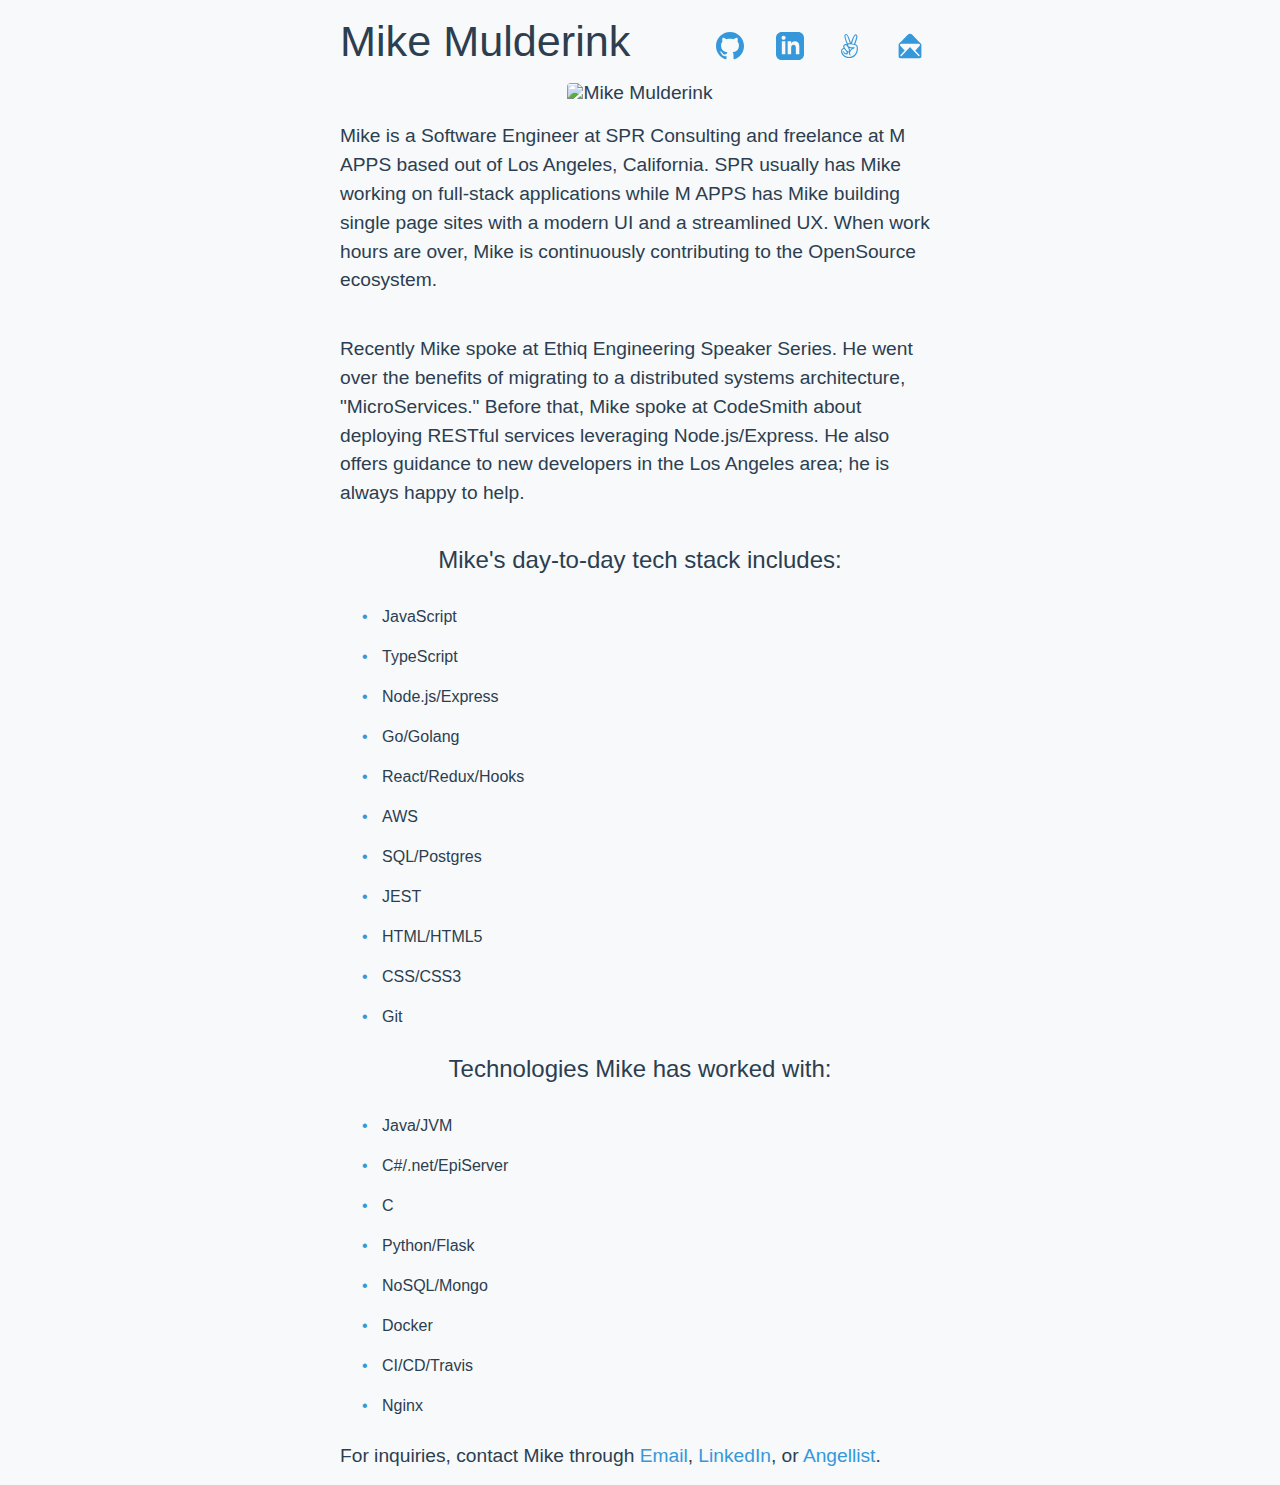
==== web/static/index.html @ 9e7e4b8f "Updated Personal Site Golang" ====
<!DOCTYPE html>
<html lang="en">
  <head>
    <!-- Global site tag (gtag.js) - Google Analytics -->
    <script async src="https://www.googletagmanager.com/gtag/js?id=UA-166887801-1"></script>
    <script>
      window.dataLayer = window.dataLayer || [];
      function gtag() {
        dataLayer.push(arguments);
      }
      gtag("js", new Date());

      gtag("config", "UA-166887801-1");
    </script>
    <meta name="Description" content="Mike Mulderink's Personal Site" />
    <meta charset="UTF-8" />
    <meta name="viewport" content="width=device-width, initial-scale=1.0" />
    <meta http-equiv="X-UA-Compatible" content="ie=edge" />
    <link rel="icon" type="image/png" href="images/mm.png" />
    <link rel="stylesheet" type="text/css" href="styles/cssReset.css" />
    <link rel="stylesheet" type="text/css" href="styles/styles.css" />
    <link rel="stylesheet" type="text/css" media="(max-width: 600px)" href="styles/smallStyles.css" />
    <title>Mike Mulderink</title>
  </head>

  <body>
    <a class="skip-link" href="#maincontent">Skip to about Mike</a>
    <header>
      <div>
        <h1>Mike Mulderink</h1>
      </div>
      <nav>
        <ul>
          <li>
            <a href="https://github.com/Mulderink1"><img src="images/github.svg" alt="github" title="image" /></a>
          </li>
          <li>
            <a href="https://www.linkedin.com/in/mikemulderink"><img src="images/linkedin.svg" alt="LinkedIn"
                                                                     title="image" /></a>
          </li>
          <li>
            <a href="https://angel.co/mikemulderink"><img src="images/angellist.svg" alt="angellist"
                                                          title="image" /></a>
          </li>
          <li>
            <button class="email-button">
              <img src="images/mail.svg" alt="gmail" title="image" />
            </button>
          </li>
        </ul>
      </nav>
    </header>
    <div class="email-modal">
      <div class="email-modal-content">
        <span class="email-span">
          <p>Mulderink.Mike@gmail.com</p>
        </span>
        <p>or</p>
        <a
          href="https://www.google.com/search?q=cute+cat+pics&source=lnms&tbm=isch&sa=X&ved=0ahUKEwig-orb943kAhV0KH0KHVnbBgYQ_AUIESgB&cshid=1566183372759118&biw=1680&bih=916&dpr=2">
          See Cats
        </a>
      </div>
    </div>
    <img class="mikesPic" src="https://mikemulderinksite.s3.amazonaws.com/Mike600.jpg" alt="Mike Mulderink"
      title="image" />
    <main>
      <article>
        <p>
          Mike is a Software Engineer at SPR Consulting and freelance at M APPS
          based out of Los Angeles, California. SPR usually has Mike working on
          full-stack applications while M APPS has Mike building single page
          sites with a modern UI and a streamlined UX. When work hours are over,
          Mike is continuously contributing to the OpenSource ecosystem.
        </p>
        <p>
          Recently Mike spoke at Ethiq Engineering Speaker Series. He went over
          the benefits of migrating to a distributed systems architecture,
          "MicroServices." Before that, Mike spoke at CodeSmith about deploying
          RESTful services leveraging Node.js/Express. He also offers guidance
          to new developers in the Los Angeles area; he is always happy to help.
        </p>
      </article>
      <h2>Mike's day-to-day tech stack includes:</h2>
      <ul>
        <li>JavaScript</li>
        <li>TypeScript</li>
        <li>Node.js/Express</li>
        <li>Go/Golang</li>
        <li>React/Redux/Hooks</li>
        <li>AWS</li>
        <li>SQL/Postgres</li>
        <li>JEST</li>
        <li>HTML/HTML5</li>
        <li>CSS/CSS3</li>
        <li>Git</li>
      </ul>
      <h2>Technologies Mike has worked with:</h2>
      <ul>
        <li>Java/JVM</li>
        <li>C#/.net/EpiServer</li>
        <li>C</li>
        <li>Python/Flask</li>
        <li>NoSQL/Mongo</li>
        <li>Docker</li>
        <li>CI/CD/Travis</li>
        <li>Nginx</li>
      </ul>
    </main>
    <footer>
      <p>
        For inquiries, contact Mike through
        <button class="footer-email-button">Email</button>,
        <a href="https://www.linkedin.com/in/mikemulderink">LinkedIn</a>, or
        <a href="https://angel.co/mikemulderink">Angellist</a>.
      </p>
    </footer>
  </body>
  <script src="js/index.js"></script>
</html>
---- web/static/styles/cssReset.css ----
html,
body,
div,
span,
h1,
h2,
h3,
h4,
h5,
h6,
button,
p,
blockquote,
pre,
a,
abbr,
address,
cite,
code,
del,
dfn,
em,
img,
ins,
kbd,
q,
s,
samp,
small,
strong,
sub,
sup,
b,
u,
i,
dl,
dt,
dd,
ol,
ul,
li,
fieldset,
form,
label,
legend,
table,
caption,
tbody,
tfoot,
thead,
tr,
th,
td,
article,
aside,
canvas,
figure,
figcaption,
footer,
header,
nav,
output,
section,
time,
mark,
audio,
video,
input,
textarea,
select {
  margin: 0;
  padding: 0;
  border: 0;
  /* inherits the browser's font properties: font-size 16px */
  font: inherit;
  /*  specifies the vertical alignment of an inline element */
  vertical-align: baseline;

  box-sizing: border-box;

  /*  specifies the height of line boxes within the element. */
  line-height: 1;

  border-radius: 0;

  /* no outline around anything */
  outline: none;

  /* inherit the color value of the parent */
  color: inherit;
}

ol,
ul {
  /* no bullets in lists */
  list-style: none;
}

a {
  /* no underline */
  text-decoration: none;
}

button {
  cursor: pointer;
  background-color: transparent;
}

blockquote,
q {
  /* no quotes */
  quotes: none;
}

table {
  /* no spacing between cells*/
  border-spacing: 0;
  /*borders are collapsed - adjacent table cells share borders */
  border-collapse: collapse;
}

input,
select,
progress {
  -webkit-appearance: none;
  -moz-appearance: none;
  appearance: none;
}

svg {
  width: 1.9em;
  height: 1.9em;
  fill: currentColor;
}
---- web/static/styles/styles.css ----
html {
  display: flex;
  flex-direction: row wrap;
  justify-content: center;
}
body {
  font-size: 1.2rem;
  color: #2c3e50;
  background-color: #f7f9fa;
  text-align: center;
  max-width: 600px;
  font-family: "proxima-nova", sans-serif;
}
button {
  color: #3498db;
  background-color: Transparent;
  background-repeat: no-repeat;
  cursor: pointer;
  overflow: hidden;
  border: none;
}
header {
  padding: 20px 0;
  display: flex;
  align-items: flex-end;
}
header div,
header nav {
  width: 50%;
}
header h1 {
  text-align: left;
  font-size: 2.7rem;
}
nav ul {
  width: 100%;
  display: flex;
  flex-direction: row wrap;
  justify-content: flex-end;
  align-items: flex-end;
}
nav li {
  width: 60px;
  align-items: center;
}
nav img {
  height: 28px;
}
.email-modal {
  display: none;
  position: fixed;
  padding-top: 100px;
  left: 0;
  top: 0;
  width: 100%;
  height: 100%;
  background-color: rgba(0, 0, 0, 0.4);
}
.email-modal-content {
  background-color: #ecf0f1;
  margin: auto;
  padding: 15px;
  border: 2px solid #888;
  width: 300px;
  border-radius: 4px;
  font-size: 1.2rem;
}
.email-modal-content p,
.email-modal-content a {
  line-height: 200%;
}
.email-span p:hover,
.email-span p:focus {
  color: #3498db;
  cursor: pointer;
}
.email-modal-content a:hover,
.email-modal-content a:focus {
  color: #3498db;
  cursor: pointer;
}
body > img {
  border-radius: 4px;
  width: 100%;
  background-repeat: no-repeat;
  background-size: cover;
}
article {
  text-align: left;
  width: 100%;
}
article p {
  padding: 20px 0;
  line-height: 150%;
}
main h2 {
  font-weight: 300;
  font-size: 1.5rem;
  padding: 20px 0 5px;
}
main ul {
  padding-top: 20px;
}
main li {
  font-size: 1rem;
  text-align: left;
  padding: 12px;
  font-weight: 300;
}
main li::before {
  content: "• ";
  margin: 10px;
  color: #3498db;
}
footer {
  text-align: left;
  padding: 20px 0;
}
footer a {
  color: #3498db;
}
.skip-link {
  position: absolute;
  top: -40px;
  left: 0;
  background: #000000;
  color: white;
  padding: 8px;
  z-index: 100;
}
.skip-link:focus {
  top: 0;
  font-size: 1rem;
}
---- web/static/styles/smallStyles.css ----
html {
  margin: 0px 10px;
}
body {
  font-size: 1rem;
}
header h1 {
  font-size: 1.4rem;
}
nav li {
  width: 30px;
}
nav li:last-child {
  display: none;
}
nav img {
  height: 16px;
}
main h2 {
  font-weight: 300;
  font-size: 1.2rem;
}
main li {
  font-size: 0.8rem;
  padding: 10px;
}
main li::before {
  margin: 8px;
}
footer {
  text-align: center;
}
footer button {
  color: #2c3e50;
}
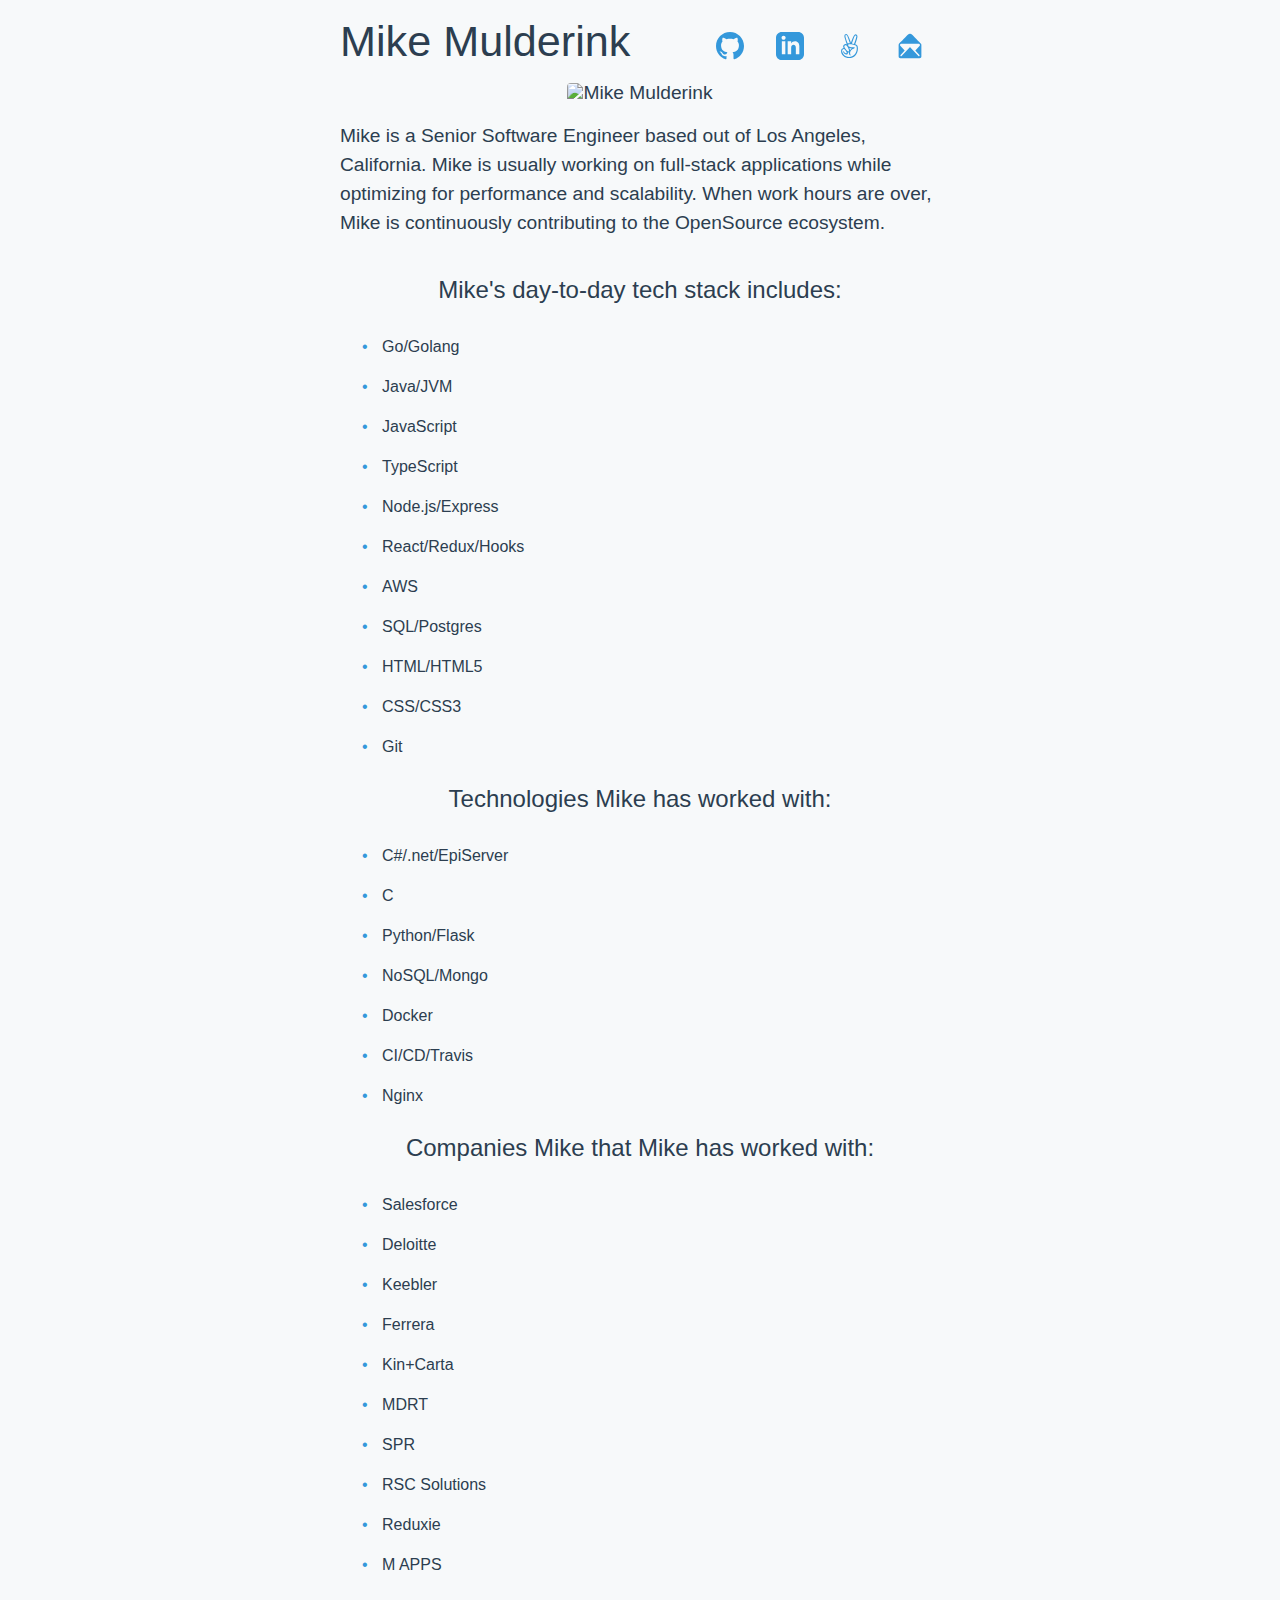
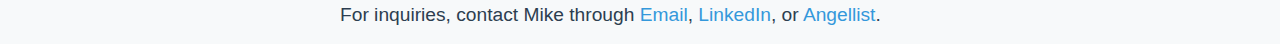
==== commit 96b5848a: "Updated HTML and filepaths in main.go based on OS" ====
--- a/web/static/index.html
+++ b/web/static/index.html
@@ -67,37 +67,27 @@
     <main>
       <article>
         <p>
-          Mike is a Software Engineer at SPR Consulting and freelance at M APPS
-          based out of Los Angeles, California. SPR usually has Mike working on
-          full-stack applications while M APPS has Mike building single page
-          sites with a modern UI and a streamlined UX. When work hours are over,
+          Mike is a Senior Software Engineer based out of Los Angeles, California. Mike is usually working on
+          full-stack applications while optimizing for performance and scalability. When work hours are over,
           Mike is continuously contributing to the OpenSource ecosystem.
-        </p>
-        <p>
-          Recently Mike spoke at Ethiq Engineering Speaker Series. He went over
-          the benefits of migrating to a distributed systems architecture,
-          "MicroServices." Before that, Mike spoke at CodeSmith about deploying
-          RESTful services leveraging Node.js/Express. He also offers guidance
-          to new developers in the Los Angeles area; he is always happy to help.
         </p>
       </article>
       <h2>Mike's day-to-day tech stack includes:</h2>
       <ul>
+        <li>Go/Golang</li>
+        <li>Java/JVM</li>
         <li>JavaScript</li>
         <li>TypeScript</li>
         <li>Node.js/Express</li>
-        <li>Go/Golang</li>
         <li>React/Redux/Hooks</li>
         <li>AWS</li>
         <li>SQL/Postgres</li>
-        <li>JEST</li>
         <li>HTML/HTML5</li>
         <li>CSS/CSS3</li>
         <li>Git</li>
       </ul>
       <h2>Technologies Mike has worked with:</h2>
       <ul>
-        <li>Java/JVM</li>
         <li>C#/.net/EpiServer</li>
         <li>C</li>
         <li>Python/Flask</li>
@@ -105,6 +95,19 @@
         <li>Docker</li>
         <li>CI/CD/Travis</li>
         <li>Nginx</li>
+      </ul>
+      <h2>Companies Mike that Mike has worked with:</h2>
+      <ul>
+        <li>Salesforce</li>
+        <li>Deloitte</li>
+        <li>Keebler</li>
+        <li>Ferrera</li>
+        <li>Kin+Carta</li>
+        <li>MDRT</li>
+        <li>SPR</li>
+        <li>RSC Solutions</li>
+        <li>Reduxie</li>
+        <li>M APPS</li>
       </ul>
     </main>
     <footer>
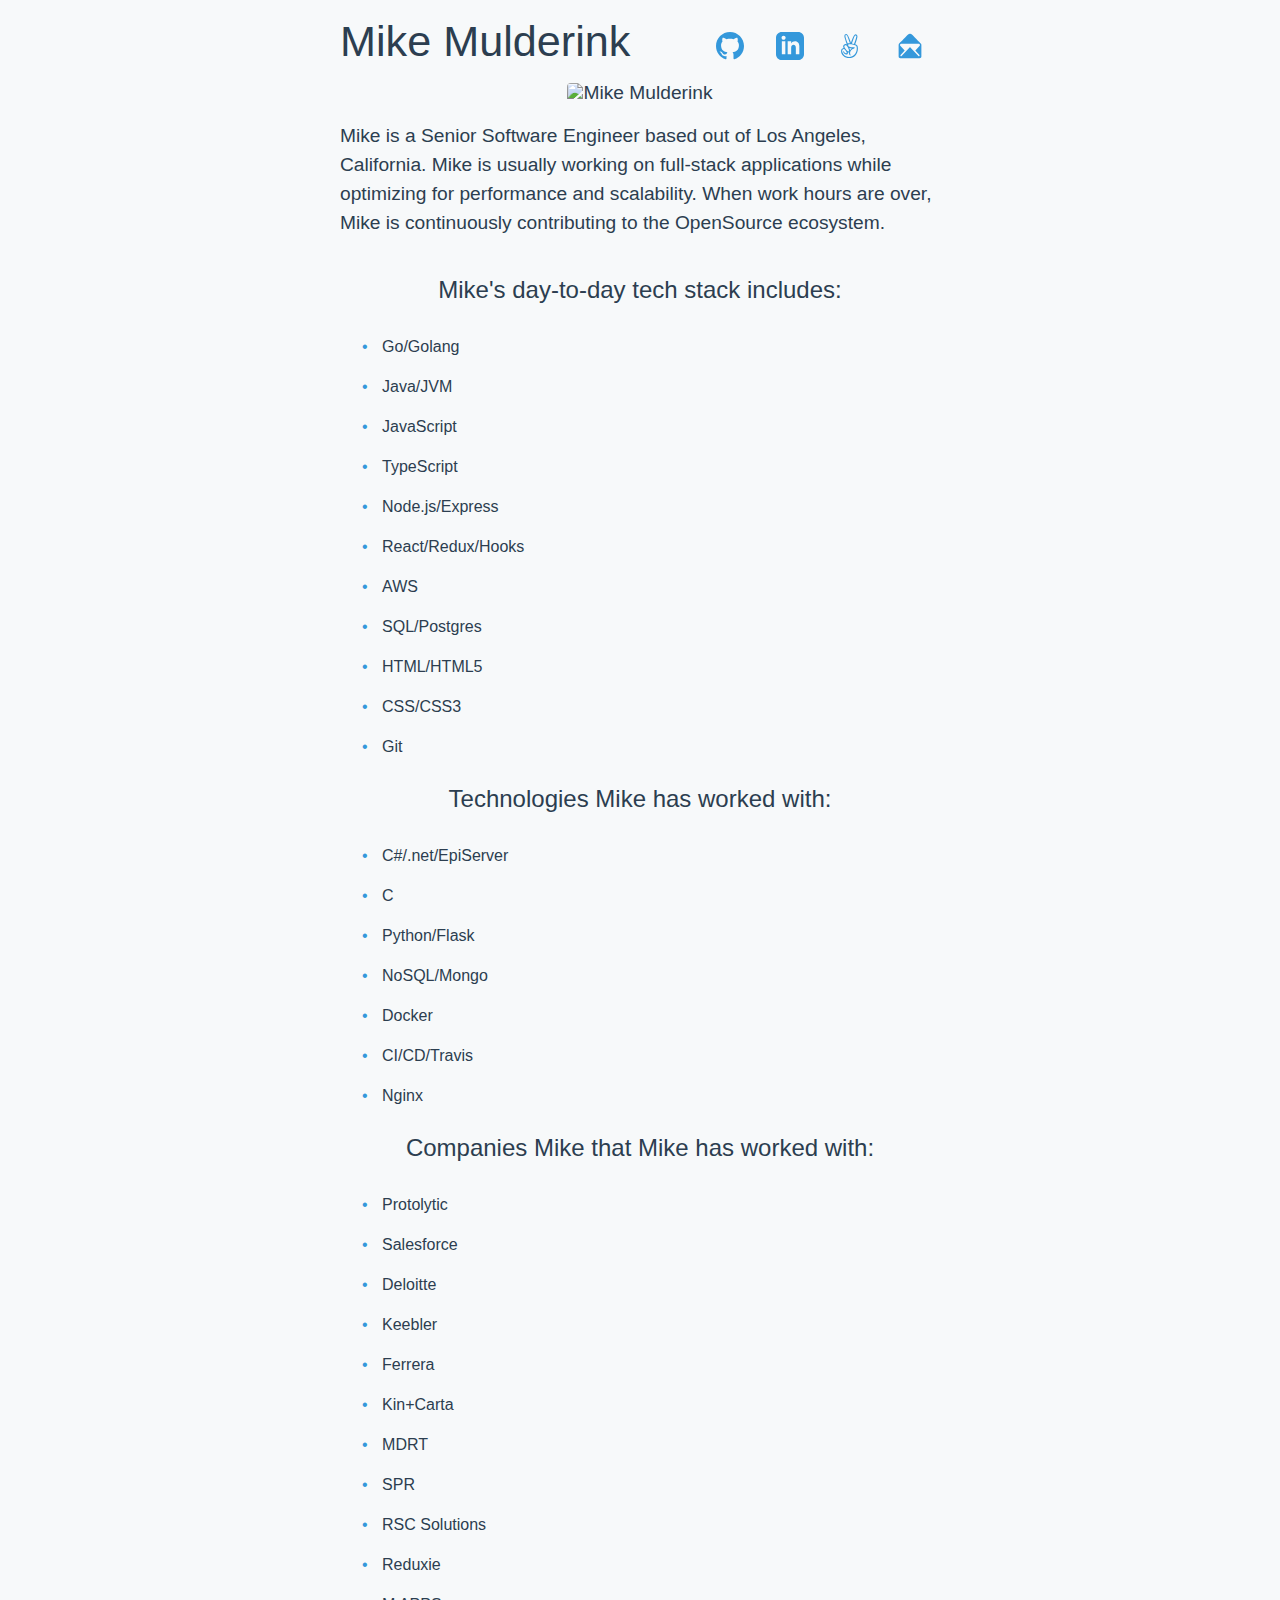
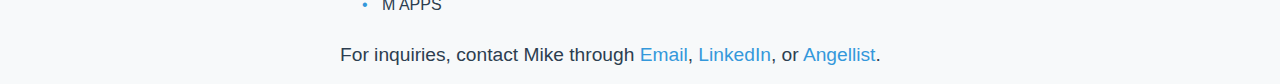
==== commit 39806185: "Added to HTML" ====
--- a/web/static/index.html
+++ b/web/static/index.html
@@ -98,6 +98,7 @@
       </ul>
       <h2>Companies Mike that Mike has worked with:</h2>
       <ul>
+        <li>Protolytic</li>
         <li>Salesforce</li>
         <li>Deloitte</li>
         <li>Keebler</li>
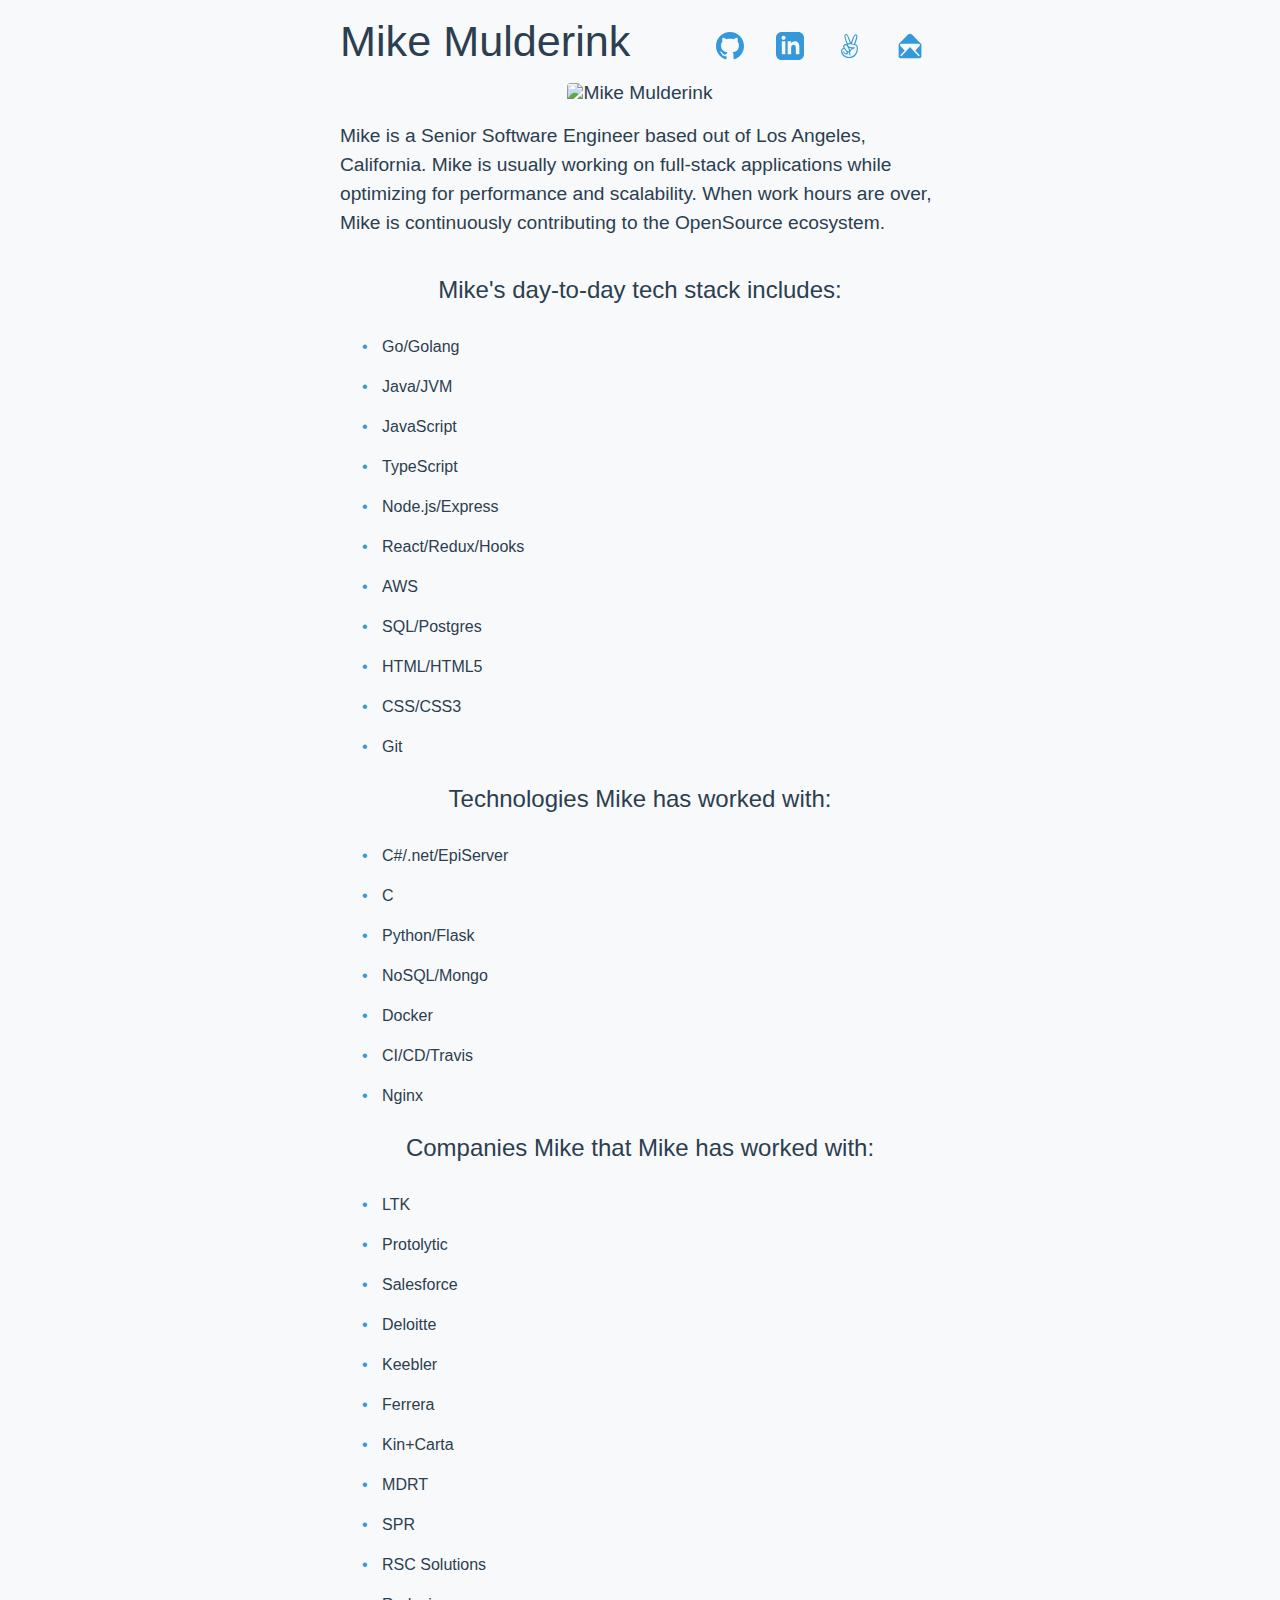
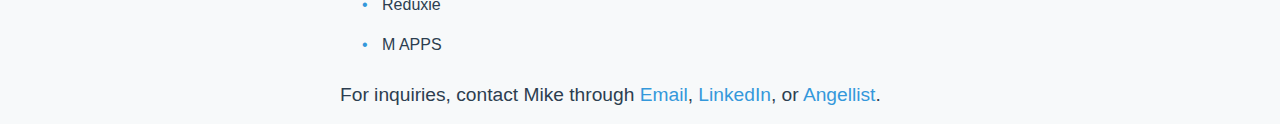
==== commit 9804d282: "Added LTK to HTML" ====
--- a/web/static/index.html
+++ b/web/static/index.html
@@ -98,6 +98,7 @@
       </ul>
       <h2>Companies Mike that Mike has worked with:</h2>
       <ul>
+        <li>LTK</li>
         <li>Protolytic</li>
         <li>Salesforce</li>
         <li>Deloitte</li>
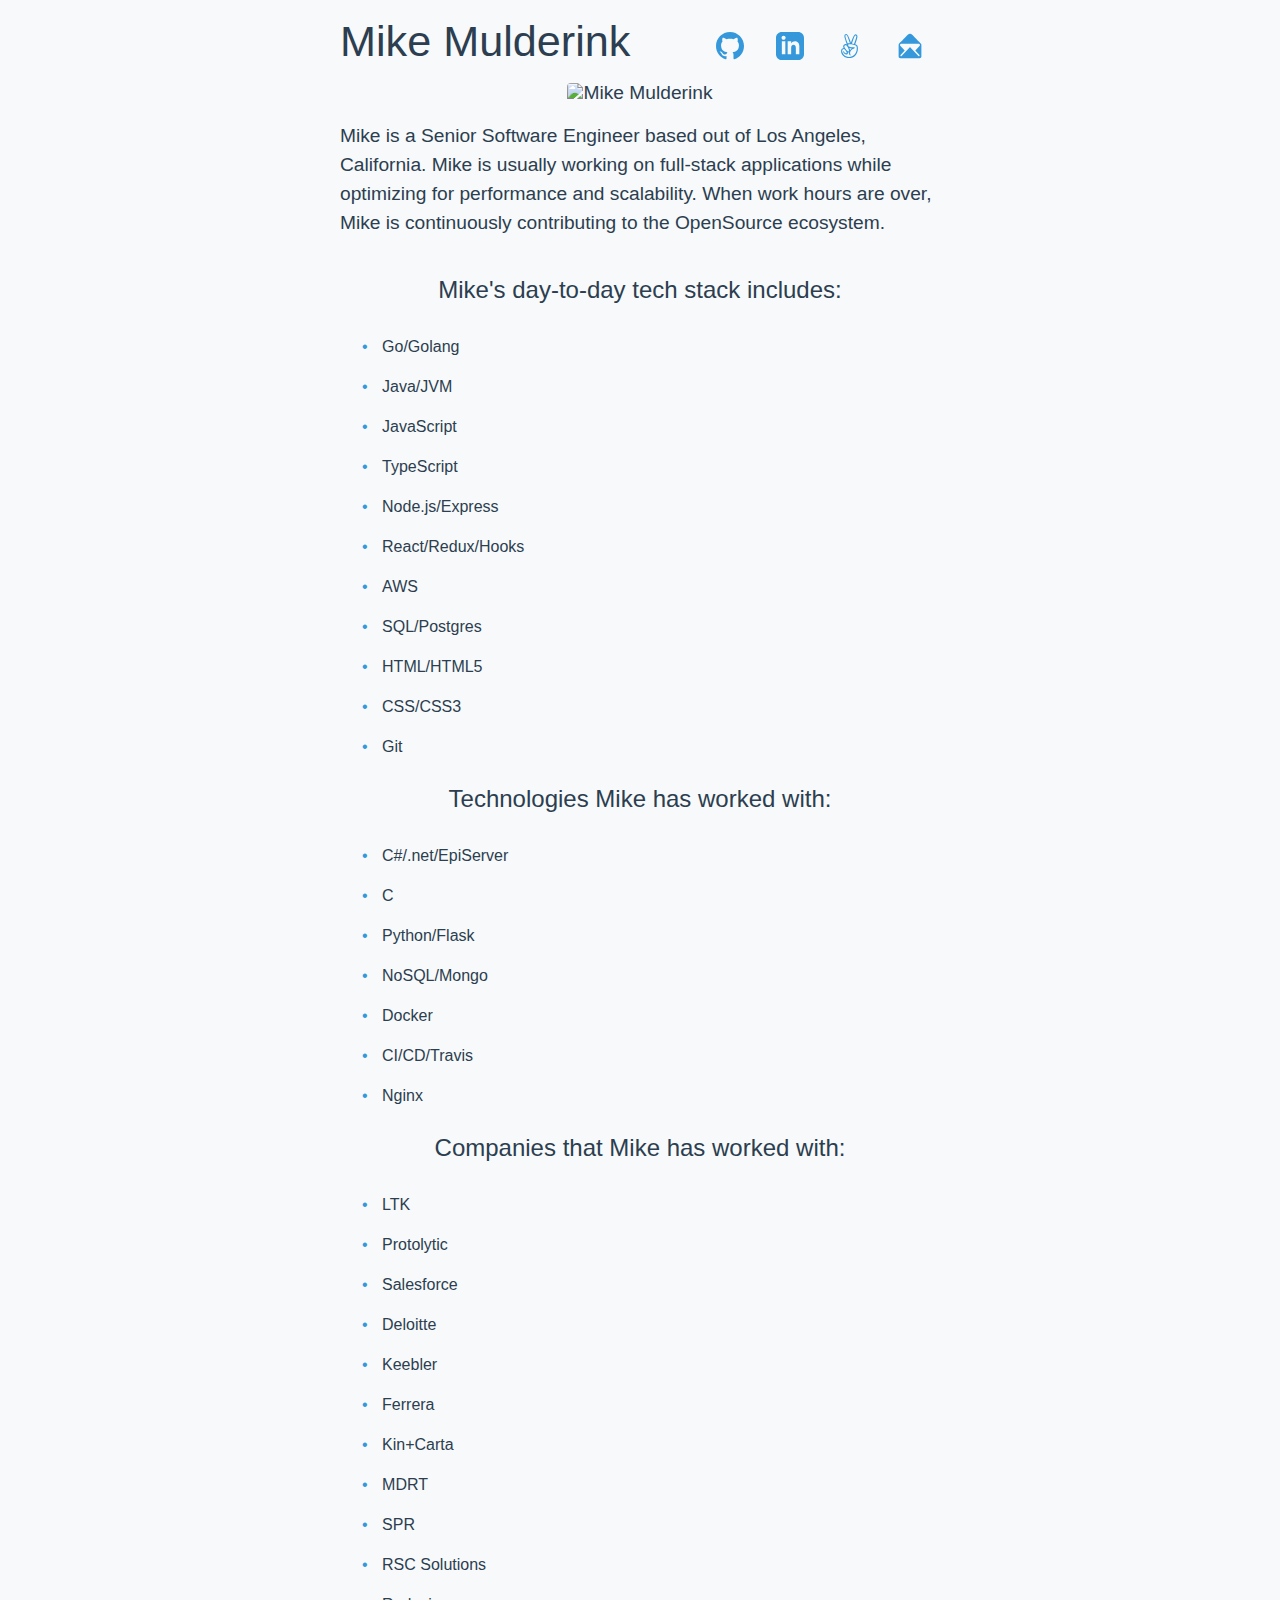
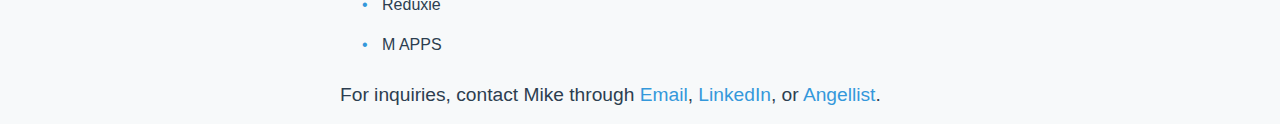
==== commit c9772fdc: "Fixed typo in HTML" ====
--- a/web/static/index.html
+++ b/web/static/index.html
@@ -96,7 +96,7 @@
         <li>CI/CD/Travis</li>
         <li>Nginx</li>
       </ul>
-      <h2>Companies Mike that Mike has worked with:</h2>
+      <h2>Companies that Mike has worked with:</h2>
       <ul>
         <li>LTK</li>
         <li>Protolytic</li>
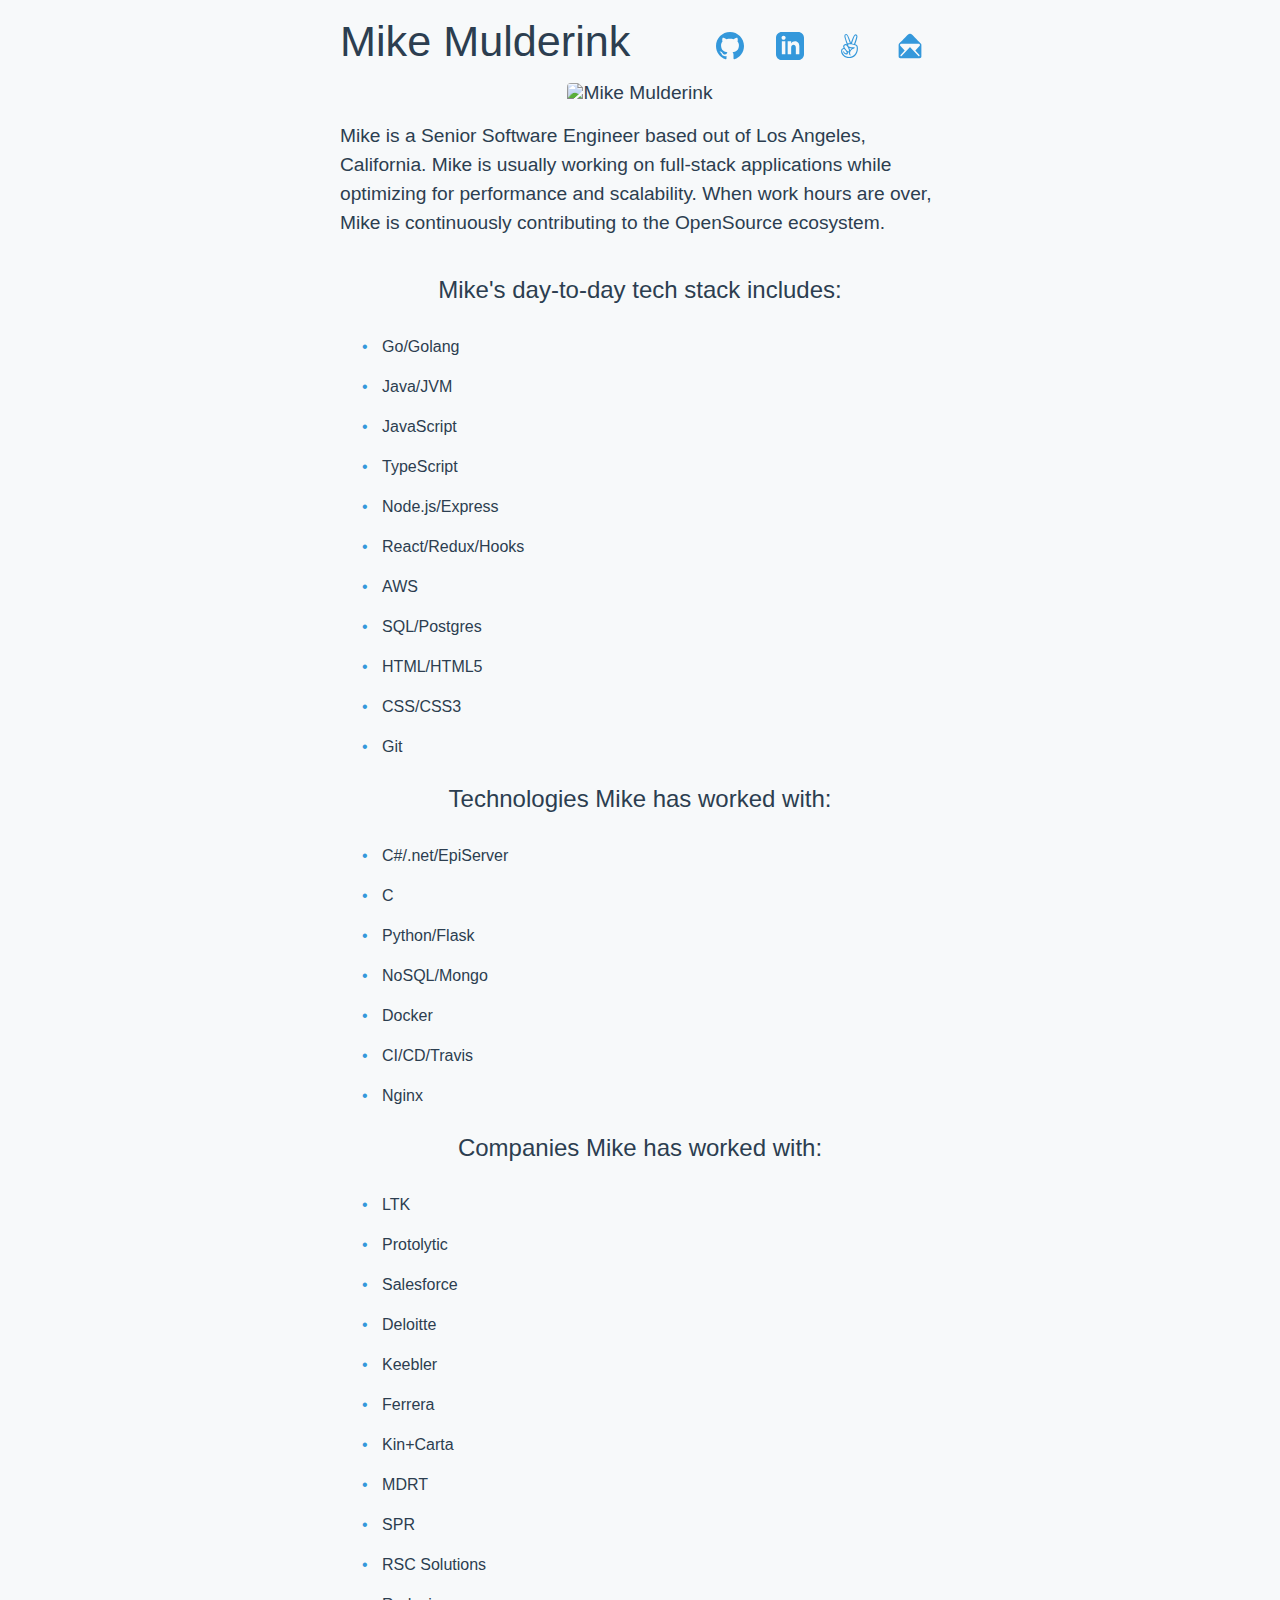
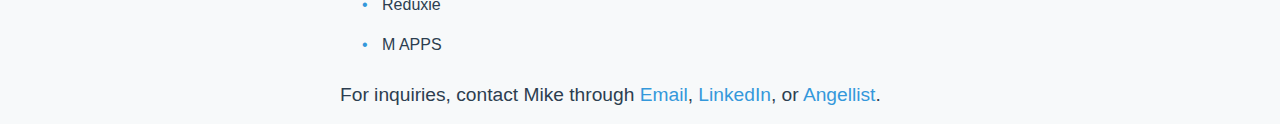
==== commit 31df0722: "Fixed Updated HTML text" ====
--- a/web/static/index.html
+++ b/web/static/index.html
@@ -96,7 +96,7 @@
         <li>CI/CD/Travis</li>
         <li>Nginx</li>
       </ul>
-      <h2>Companies that Mike has worked with:</h2>
+      <h2>Companies Mike has worked with:</h2>
       <ul>
         <li>LTK</li>
         <li>Protolytic</li>
